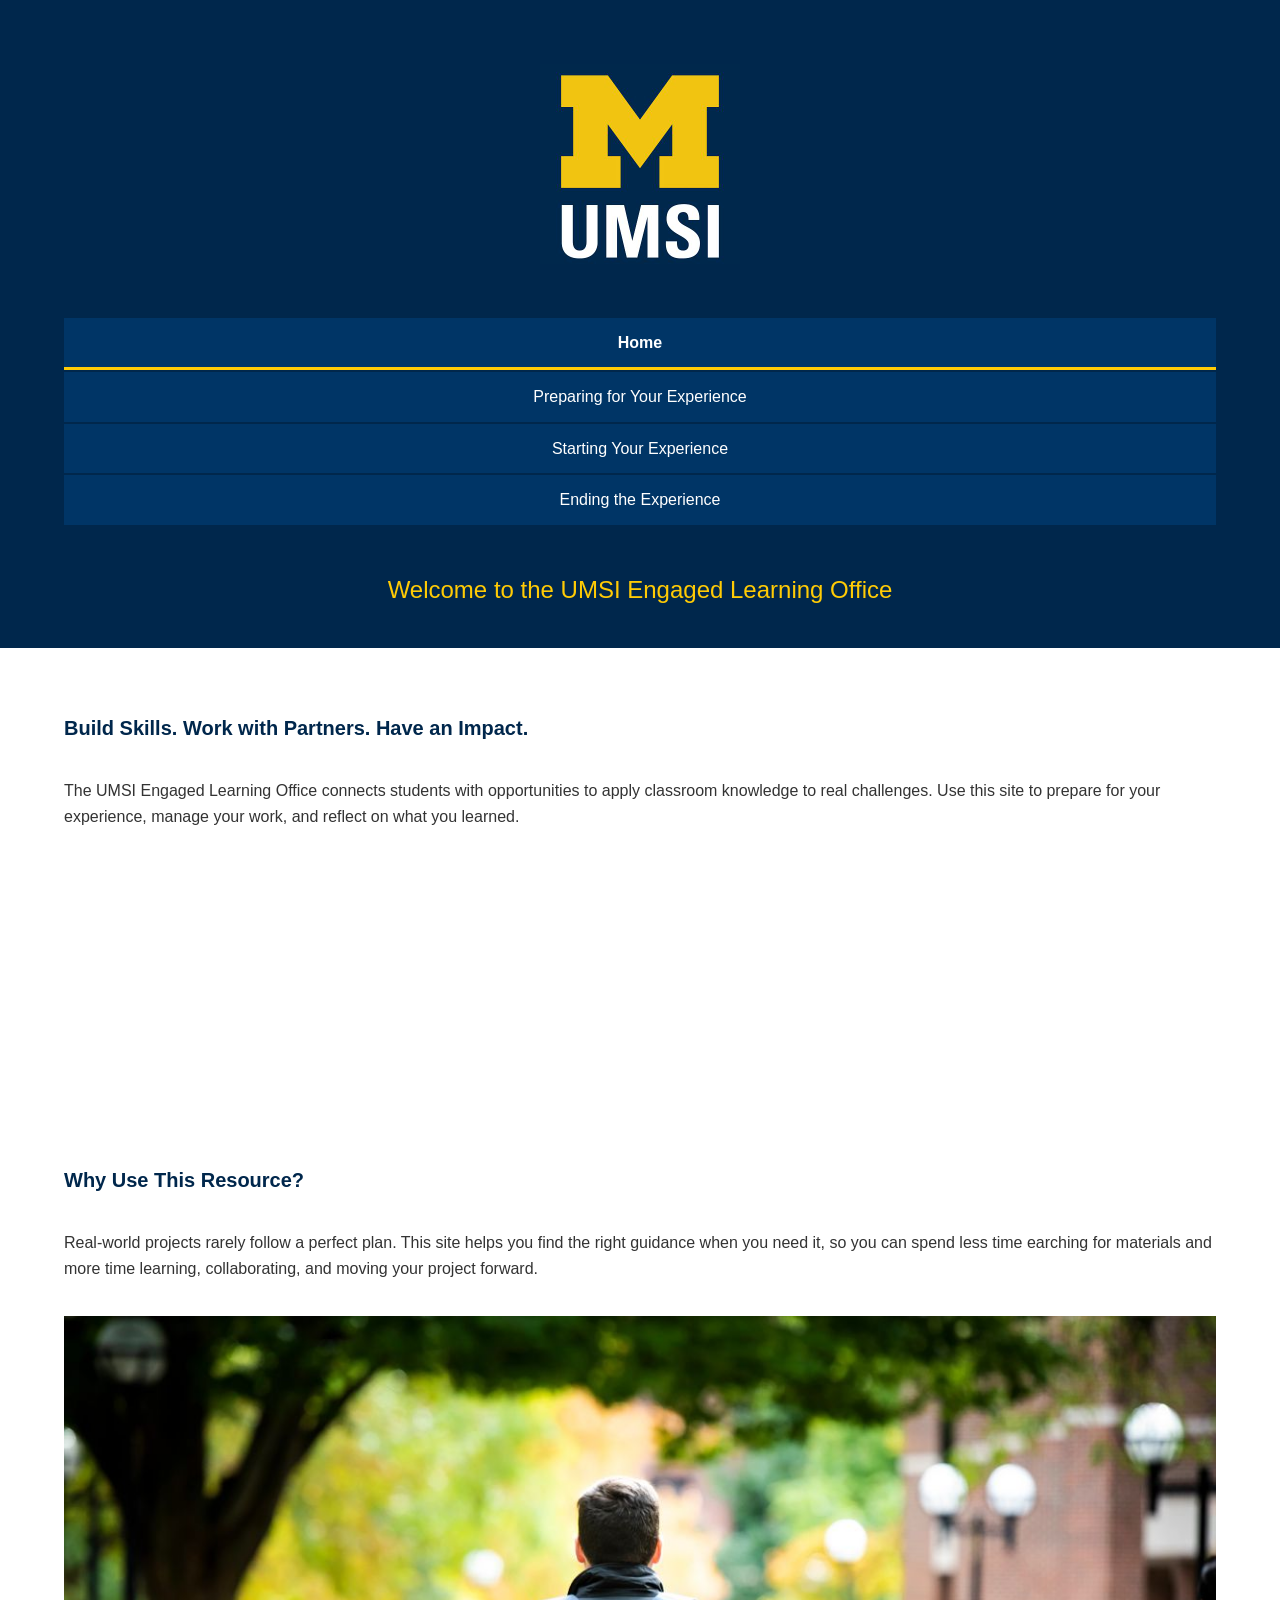
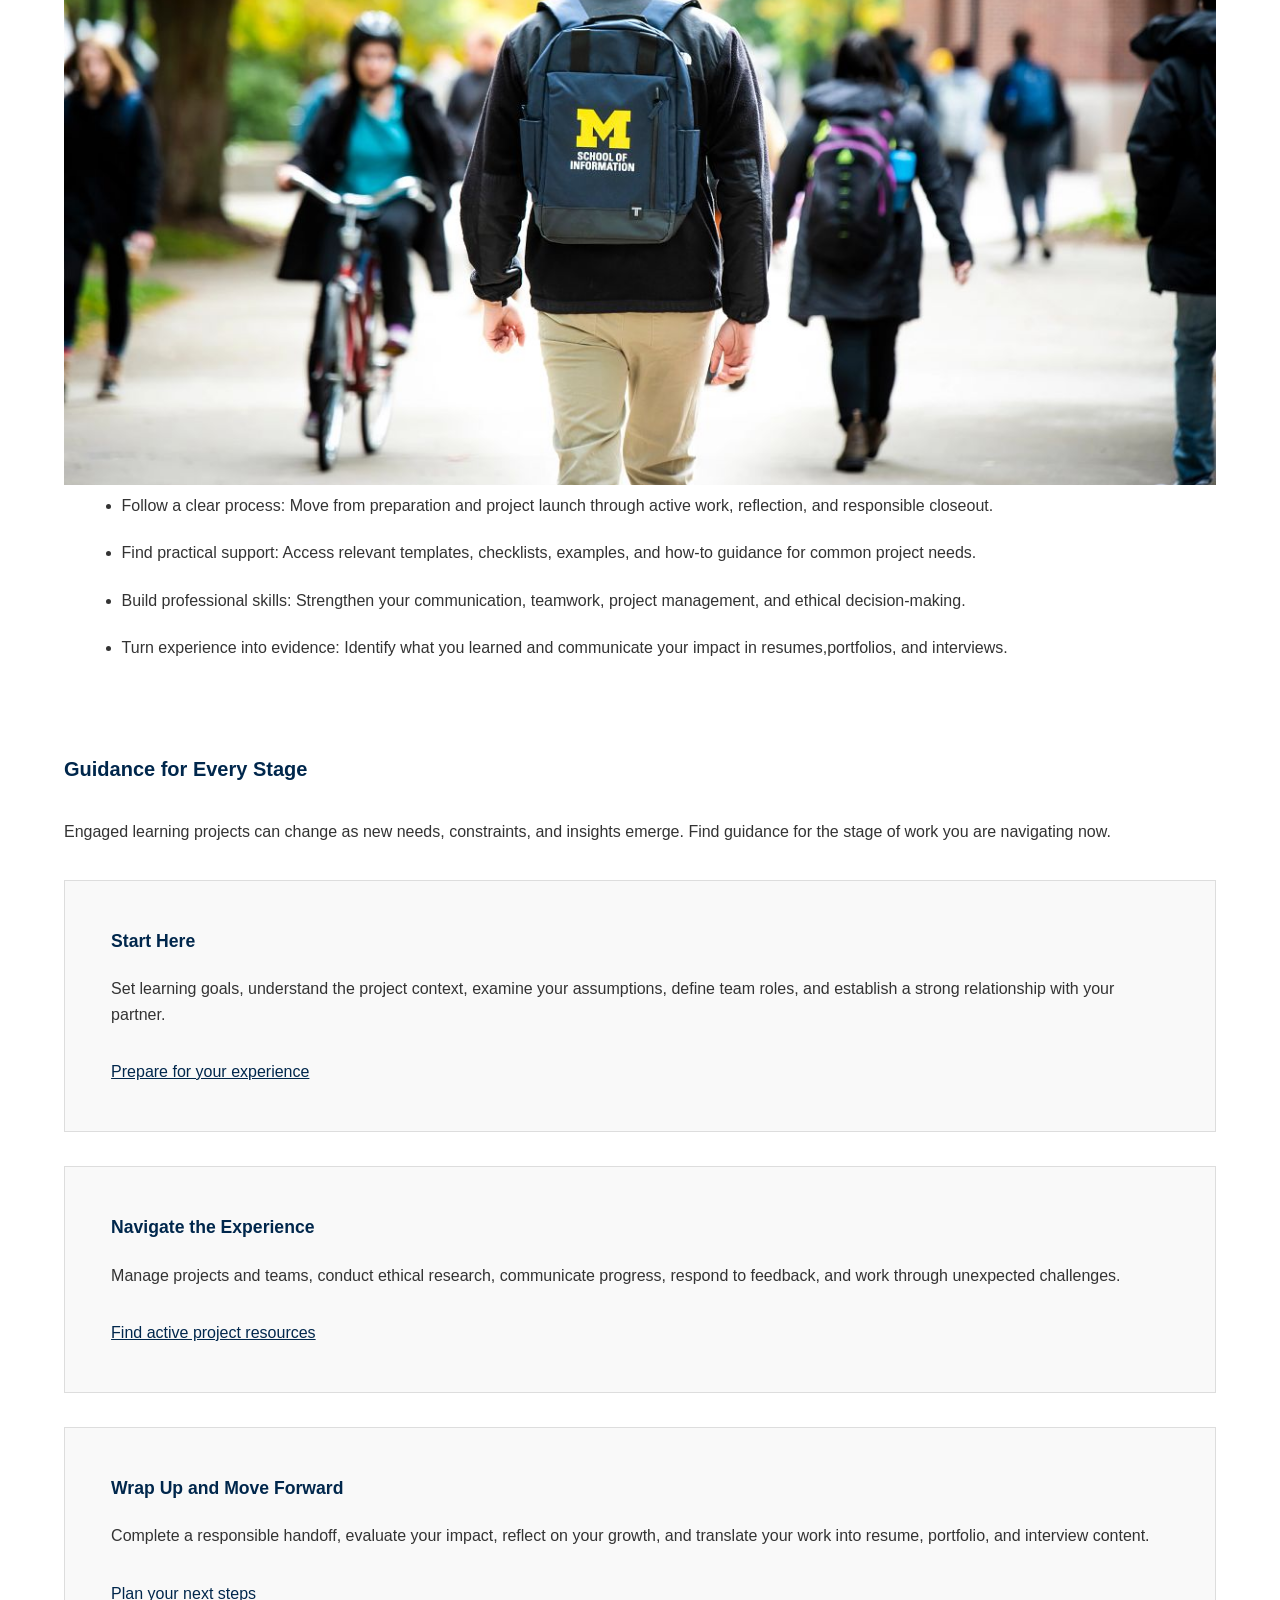
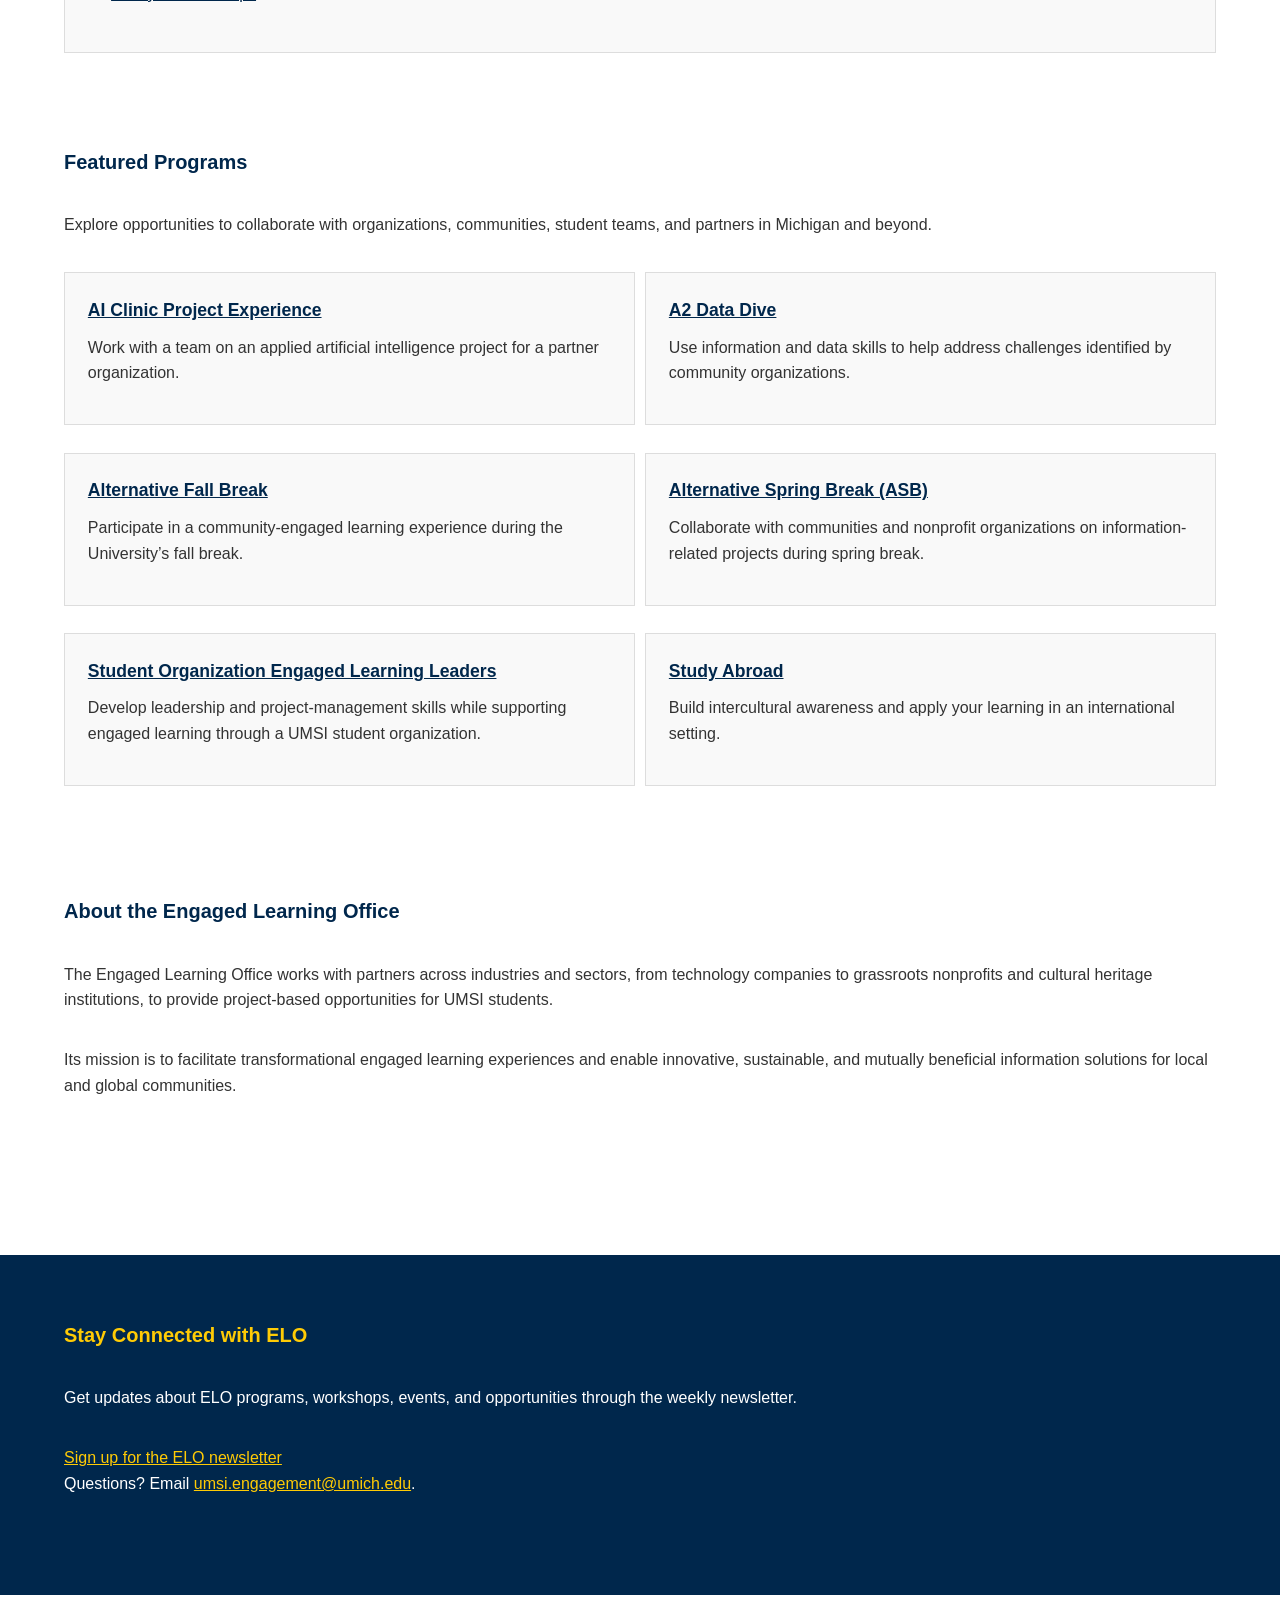
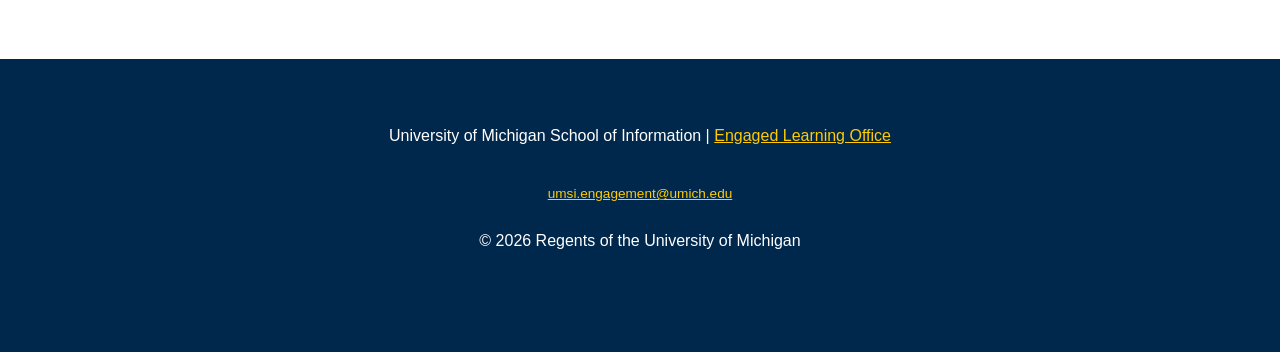
==== index.html @ 72228ca2 "Client project" ====
<!DOCTYPE html>
<html lang="en">
<head>
    <meta charset="UTF-8">
    <meta name="viewport" content="width=device-width, initial-scale=1.0">
    <title>Engaged Learning Resources | UMSI</title>
    <link rel="stylesheet" href="css/html5reset.css">
    <link rel="stylesheet" href="css/style.css">
</head>
<body>

    <header>
  <a href="#main" class="skip-link">Skip to Main Content</a>
        <img src="images/UMSI_signature_vertical_informal_solidblue.jpg" alt="UMSI Logo">
        <nav>
            <ul>
                <li><a href="index.html" class="current">Home</a></li>
                <li><a href="prep.html">Preparing for Your Experience</a></li>
                <li><a href="starting.html">Starting Your Experience</a></li>
                <li><a href="ending.html">Ending the Experience</a></li>
            </ul>
        </nav>
    <h1>Welcome to the UMSI Engaged Learning Office</h1>

    </header>
    <main id="main">
    <section>
      <h2>Build Skills. Work with Partners. Have an Impact.</h2>
      <p>
       The UMSI Engaged Learning Office connects students with opportunities to apply classroom knowledge to real challenges. Use this site to prepare for your experience, manage your work, and reflect on what you learned.
      </p>

      <div class="video-container">
        <iframe src="https://www.youtube.com/embed/81ZO9RfIJEQ?si=tBp82YWZMl1u7CVS" title="YouTube video player" allow="accelerometer; autoplay; clipboard-write; encrypted-media; gyroscope; picture-in-picture; web-share" referrerpolicy="strict-origin-when-cross-origin" allowfullscreen></iframe>
      </div>
         <!-- Note: this iframe might cause an Axe ARIA error - that's not on you that's on YouTube! -->
    </section>

<section>
    <h2>Why Use This Resource?</h2>

    <p>Real-world projects rarely follow a perfect plan. This site helps you find the right guidance when you need it, so you can spend less time earching for materials and more time learning, collaborating, and moving your project forward.
    </p>
        <img src="images/UMSI_CampusFall_UMSIBackpack_02.jpg" alt="A student wears a UMSI backpack in fall on the drag.">
    <ul>
        <li><strong>Follow a clear process:</strong> Move from preparation and project launch through active work, reflection, and responsible closeout.</li>
        <li><strong>Find practical support:</strong> Access relevant templates, checklists, examples, and how-to guidance for common project needs.</li>
        <li><strong>Build professional skills:</strong> Strengthen your communication, teamwork, project management, and ethical decision-making.</li>
        <li><strong>Turn experience into evidence:</strong> Identify what you learned and communicate your impact in resumes,portfolios, and interviews.</li>
    </ul>
</section>

 <section>
    <h2>Guidance for Every Stage</h2>
    <p>Engaged learning projects can change as new needs, constraints, and insights emerge. Find guidance for the stage of work you are navigating <strong>now.</strong></p>
    <article>
      <h3>Start Here</h3>
      <p>Set learning goals, understand the project context, examine your assumptions, define team roles, and establish a strong relationship with your partner.</p>
      <a href="prep.html">Prepare for your experience</a>
    </article>

    <article>
      <h3>Navigate the Experience</h3>
      <p>Manage projects and teams, conduct ethical research, communicate progress, respond to feedback, and work through unexpected challenges.</p>
      <a href="starting.html">Find active project resources</a>
    </article>

    <article>
      <h3>Wrap Up and Move Forward</h3>
      <p>Complete a responsible handoff, evaluate your impact, reflect on your growth, and translate your work into resume, portfolio, and interview content.</p>
      <a href="ending.html">Plan your next steps</a>
    </article>
  </section>

   <section>
    <h2>Featured Programs</h2>
    <p>Explore opportunities to collaborate with organizations, communities, student teams, and partners in Michigan and beyond.</p>
    <div class="programs-grid">
    <article>
    <h3><a href="https://mcompass.umich.edu/_portal/tds-program-brochure?programid=12810">AI Clinic Project Experience</a></h3>
    <p>Work with a team on an applied artificial intelligence project for a partner organization.</p>
    </article>

    <article>
    <h3><a href="https://mcompass.umich.edu/_portal/tds-program-brochure?programid=12556">A2 Data Dive</a></h3>
    <p>Use information and data skills to help address challenges identified by community organizations.</p>
    </article>

     <article>
      <h3><a href="https://mcompass.umich.edu/_portal/tds-program-brochure?programid=11297">Alternative Fall Break</a></h3>
      <p>Participate in a community-engaged learning experience during the University’s fall break.</p>
    </article>

    <article>
      <h3><a href="https://mcompass.umich.edu/_portal/tds-program-brochure?programid=10621">Alternative Spring Break (ASB)</a></h3>
       <p>Collaborate with communities and nonprofit organizations on information-related projects during spring break.</p>
    </article>

    <article>
      <h3><a href="https://mcompass.umich.edu/_portal/tds-program-brochure?programid=12294">Student Organization Engaged Learning Leaders</a></h3>
       <p>Develop leadership and project-management skills while supporting engaged learning through a UMSI student organization.</p>
    </article>

    <article>
      <h3><a href="https://www.si.umich.edu/student-life/study-abroad">Study Abroad</a></h3>
      <p>Build intercultural awareness and apply your learning in an international setting. </p>
    </article>
    </div>
   </section>
  <section>
    <h2>About the Engaged Learning Office</h2>
    <p>The Engaged Learning Office works with partners across industries and sectors, from technology companies to grassroots nonprofits and cultural heritage institutions, to provide project-based opportunities for UMSI students.</p>
    <p>Its mission is to facilitate transformational engaged learning experiences and enable innovative, sustainable, and mutually beneficial information solutions for local and global communities.</p>
  </section>
        <!-- Content taken & modified from UMGPT with the prompt, "Write me a webpage of intro content to help meet the following requirements - this is for the home page": and then pasted in the client objectives & project requirements"
        UMGPT. (2026). UMGPT ( GPT-5.6 Sol September 7th version) [Large language model]. -->
    </main>
  <aside>
    <h2>Stay Connected with ELO</h2>
    <p>Get updates about ELO programs, workshops, events, and opportunities through the weekly newsletter.</p>
    <div>
       <a href="https://umsi.info/elo-newsletter"> Sign up for the ELO newsletter</a>
    </div>
    <p>Questions? Email <a href="mailto:umsi.engagement@umich.edu">umsi.engagement@umich.edu</a>.</p>
  </aside>
    <footer>
        <p>University of Michigan School of Information | <a href="https://www.si.umich.edu/programs/engaged-learning/about-engaged-learning-office">Engaged Learning Office </a></p>
      <address>
        <a href="mailto:umsi.engagement@umich.edu">umsi.engagement@umich.edu</a>
      </address>
      <p>&copy; 2026 Regents of the University of Michigan</p>
    </footer>
</body>
</html>
---- css/style.css ----
/* Skip to main styling based on W3Schools Skip to Main tutorial
   https://www.w3schools.com/accessibility/accessibility_skip_links.php */
.skip-link {
    position: absolute;
    top: -1000px;
    background: #FFCB05;
    color: #00274C;
    padding: 8px 16px;
    font-weight: bold;
}

.skip-link:focus {
    top: 0;
    left: 0;
}

body {
    font-family: Arial, Helvetica, sans-serif;
    line-height: 1.6;
    color: #333;
    background-color: #fff;
}

/* Header and Nav */
header {
    background-color: #00274C;
    color: #fff;
    padding: 5% 5% 3%;
    text-align: center;
}

header img {
    width: 60%;
    max-width: 200px;
    margin-bottom: 4%;
}

nav ul {
    list-style: none;
    padding: 0;
    margin: 0;
}

nav li {
    list-style: none;
    margin-bottom: 2px;
}

nav a {
    display: block;
    padding: 12px 10px;
    color: #fff;
    text-decoration: none;
    background-color: #003566;
    font-size: 1rem;
}

nav a:hover {
    background-color: #00375C;
}

nav a:focus {
    outline: 2px solid #FFCB05;
}

.current {
    font-weight: bold;
    border-bottom: 3px solid #FFCB05;
}

header h1 {
    font-size: 1.5rem;
    margin-top: 4%;
    color: #FFCB05;
}

/* Main Content */
main {
    padding: 5%;
}

section {
    margin-bottom: 8%;
}

h2 {
    font-size: 1.25rem;
    color: #00274C;
    margin-bottom: 3%;
    font-weight: bold;
}

h3 {
    font-size: 1.1rem;
    color: #00274C;
    margin-bottom: 2%;
    font-weight: bold;
}

p {
    margin-bottom: 3%;
    font-size: 1rem;
}

a {
    color: #00274C;
}

a:focus {
    outline: 2px solid #FFCB05;
}

ul, ol {
    padding-left: 5%;
    margin-bottom: 3%;
}

li {
    margin-bottom: 2%;
    font-size: 1rem;
    list-style: disc;
}

ol li {
    list-style: decimal;
}

img {
    max-width: 100%;
    height: auto;
}

.video-container iframe {
    width: 100%;
    height: 200px;
    border: 0;
}

article {
    background-color: #f9f9f9;
    border: 1px solid #ddd;
    padding: 4%;
    margin-bottom: 3%;
}

/* Grid layouts */
.programs-grid {
    display: grid;
    grid-template-columns: 1fr 1fr;
    gap: 10px;
}

.prep-grid {
    display: grid;
    grid-template-columns: 1fr 1fr;
    gap: 10px;
}

aside {
    background-color: #00274C;
    color: #fff;
    padding: 5%;
    margin-bottom: 5%;
}

aside a {
    color: #FFCB05;
}

aside h2 {
    color: #FFCB05;
}

/* Footer */
footer {
    background-color: #00274C;
    color: #fff;
    padding: 5%;
    text-align: center;
    font-size: 0.85rem;
}

footer a {
    color: #FFCB05;
}

footer address {
    font-style: normal;
    margin: 2% 0;
}

@media (prefers-reduced-motion: reduce) {
    .video-container iframe {
        display: none;
    }
}
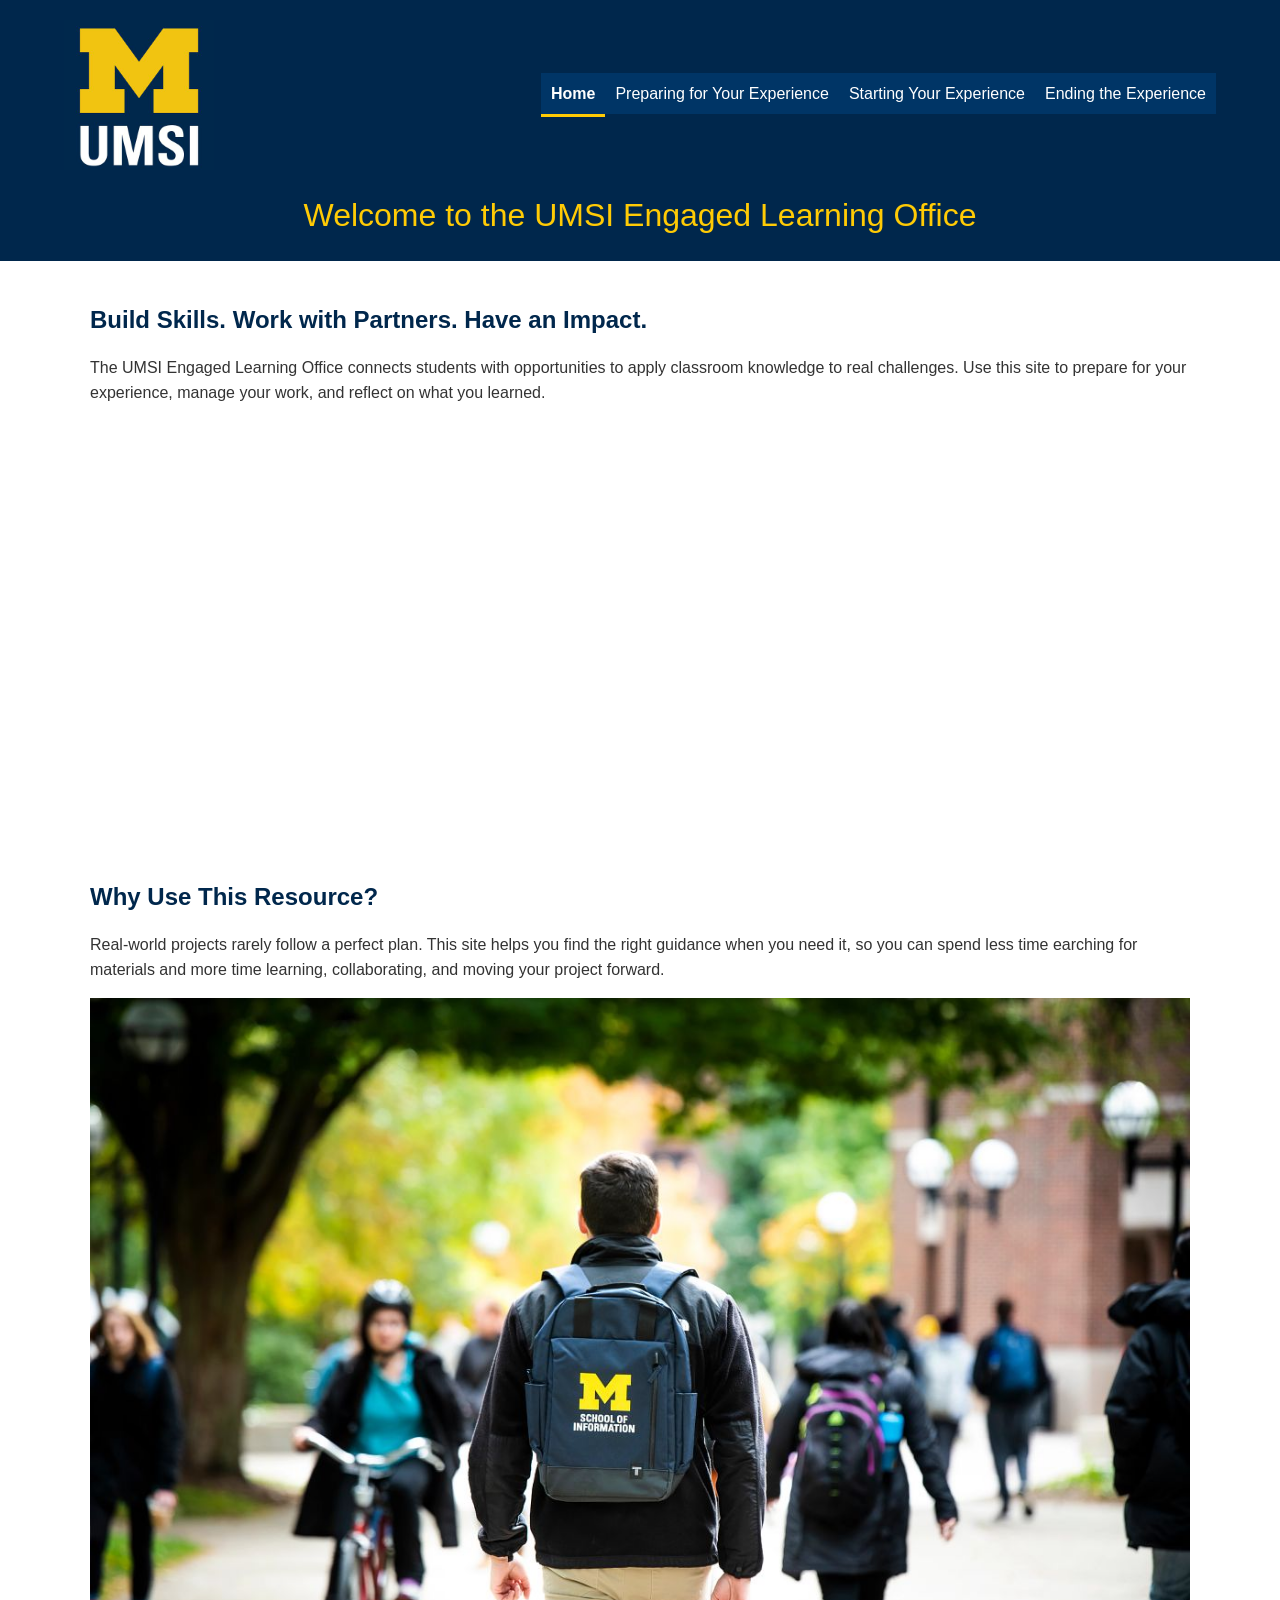
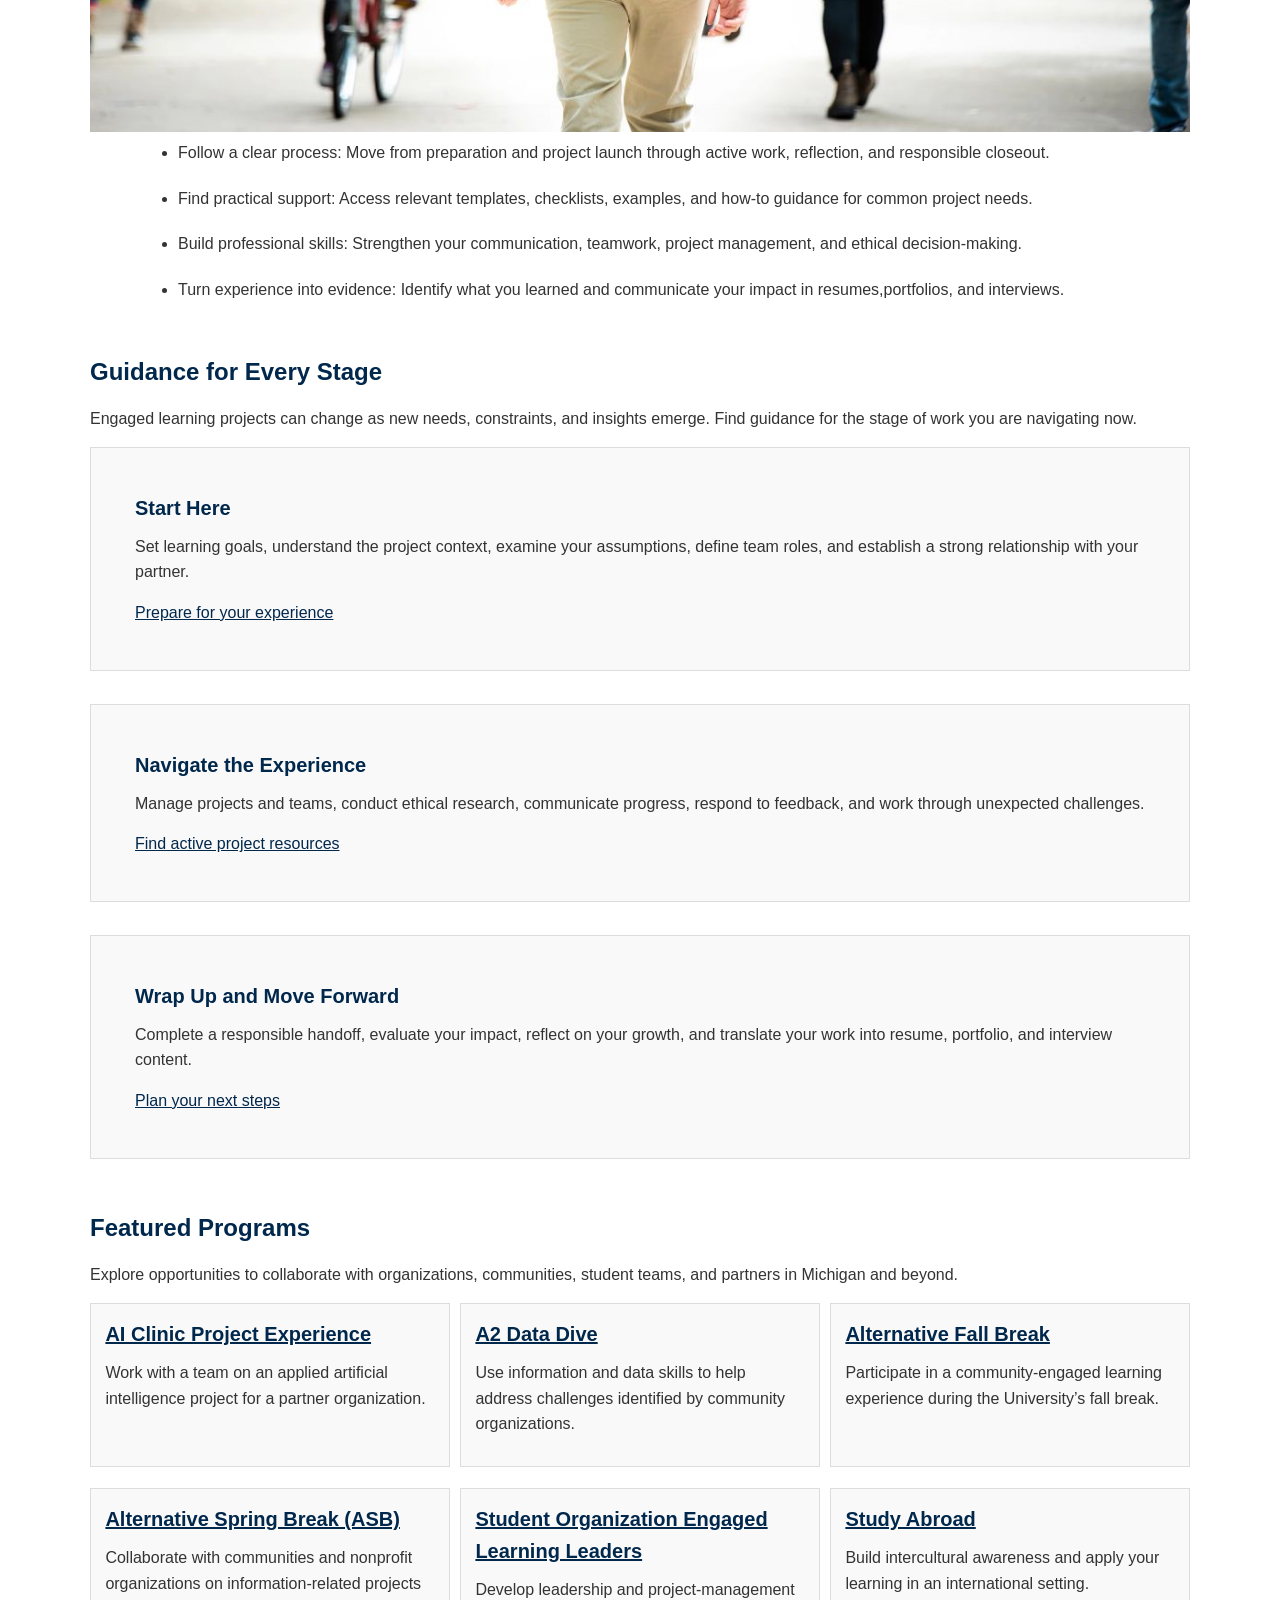
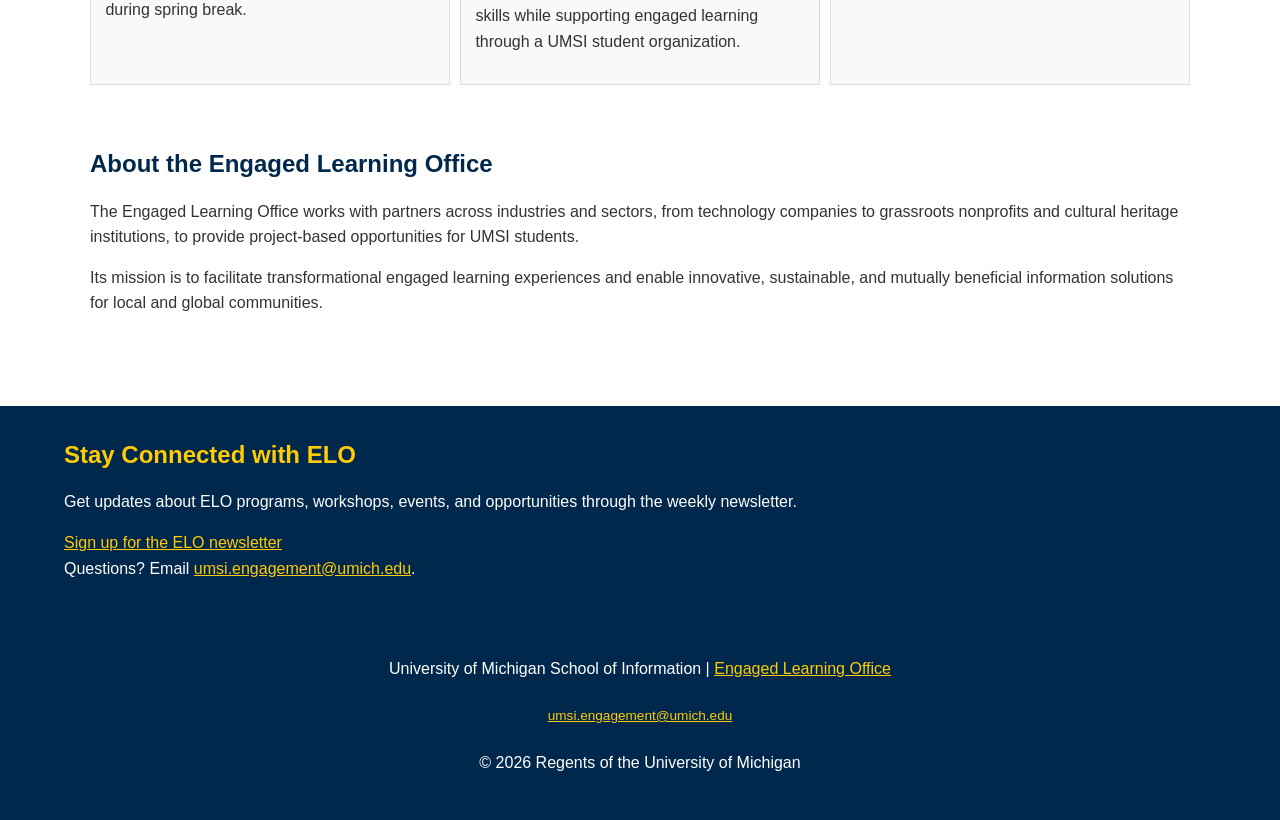
==== commit fccd1113: "Add desktop" ====
--- a/index.html
+++ b/index.html
@@ -128,7 +128,10 @@
       <address>
         <a href="mailto:umsi.engagement@umich.edu">umsi.engagement@umich.edu</a>
       </address>
-      <p>&copy; 2026 Regents of the University of Michigan</p>
+      <p>&copy; <span id="year"></span> Regents of the University of Michigan</p>
     </footer>
+    <script>
+        document.getElementById('year').textContent = new Date().getFullYear();
+    </script>
 </body>
 </html>
--- a/css/style.css
+++ b/css/style.css
@@ -30,8 +30,8 @@
 }
 
 header img {
-    width: 60%;
-    max-width: 200px;
+    width: 45%;
+    max-width: 160px;
     margin-bottom: 4%;
 }
 
@@ -48,7 +48,7 @@
 
 nav a {
     display: block;
-    padding: 12px 10px;
+    padding: 8px 10px;
     color: #fff;
     text-decoration: none;
     background-color: #003566;
@@ -56,7 +56,7 @@
 }
 
 nav a:hover {
-    background-color: #00375C;
+    background-color: #1a5f9a;
 }
 
 nav a:focus {
@@ -111,7 +111,7 @@
 }
 
 ul, ol {
-    padding-left: 5%;
+    padding-left: 8%;
     margin-bottom: 3%;
 }
 
@@ -189,8 +189,111 @@
     margin: 2% 0;
 }
 
+details summary {
+    cursor: pointer;
+    font-weight: bold;
+    color: #00274C;
+    padding: 8px 0;
+}
+
+details summary:hover {
+    color: #1a5f9a;
+}
+
+details summary:focus {
+    outline: 2px solid #FFCB05;
+}
+
+.error-code {
+    font-size: 4rem;
+    color: #00274C;
+    font-weight: bold;
+    margin-bottom: 3%;
+}
+
+@media (min-width: 768px) {
+
+    header {
+        display: flex;
+        flex-wrap: wrap;
+        align-items: center;
+        text-align: left;
+        padding: 20px 5%;
+    }
+
+    header img {
+        width: auto;
+        max-width: 150px;
+        margin-bottom: 0;
+        margin-right: 30px;
+    }
+
+    nav {
+        flex: 1;
+    }
+
+    nav ul {
+        display: flex;
+        flex-wrap: wrap;
+        justify-content: flex-end;
+    }
+
+    nav li {
+        margin-bottom: 0;
+    }
+
+    header h1 {
+        width: 100%;
+        font-size: 2rem;
+        margin-top: 20px;
+        text-align: center;
+    }
+
+    main {
+        max-width: 1100px;
+        margin: 0 auto;
+        padding: 40px 5%;
+    }
+
+    section {
+        margin-bottom: 50px;
+    }
+
+    h2 {
+        font-size: 1.5rem;
+        margin-bottom: 15px;
+    }
+
+    h3 {
+        font-size: 1.25rem;
+        margin-bottom: 10px;
+    }
+
+    p {
+        margin-bottom: 15px;
+    }
+
+    .video-container iframe {
+        height: 400px;
+    }
+
+    .programs-grid {
+        grid-template-columns: 1fr 1fr 1fr;
+    }
+
+    aside {
+        padding: 30px 5%;
+        margin-bottom: 0;
+    }
+
+    footer {
+        padding: 30px 5%;
+    }
+}
+
 @media (prefers-reduced-motion: reduce) {
     .video-container iframe {
         display: none;
     }
 }
+
